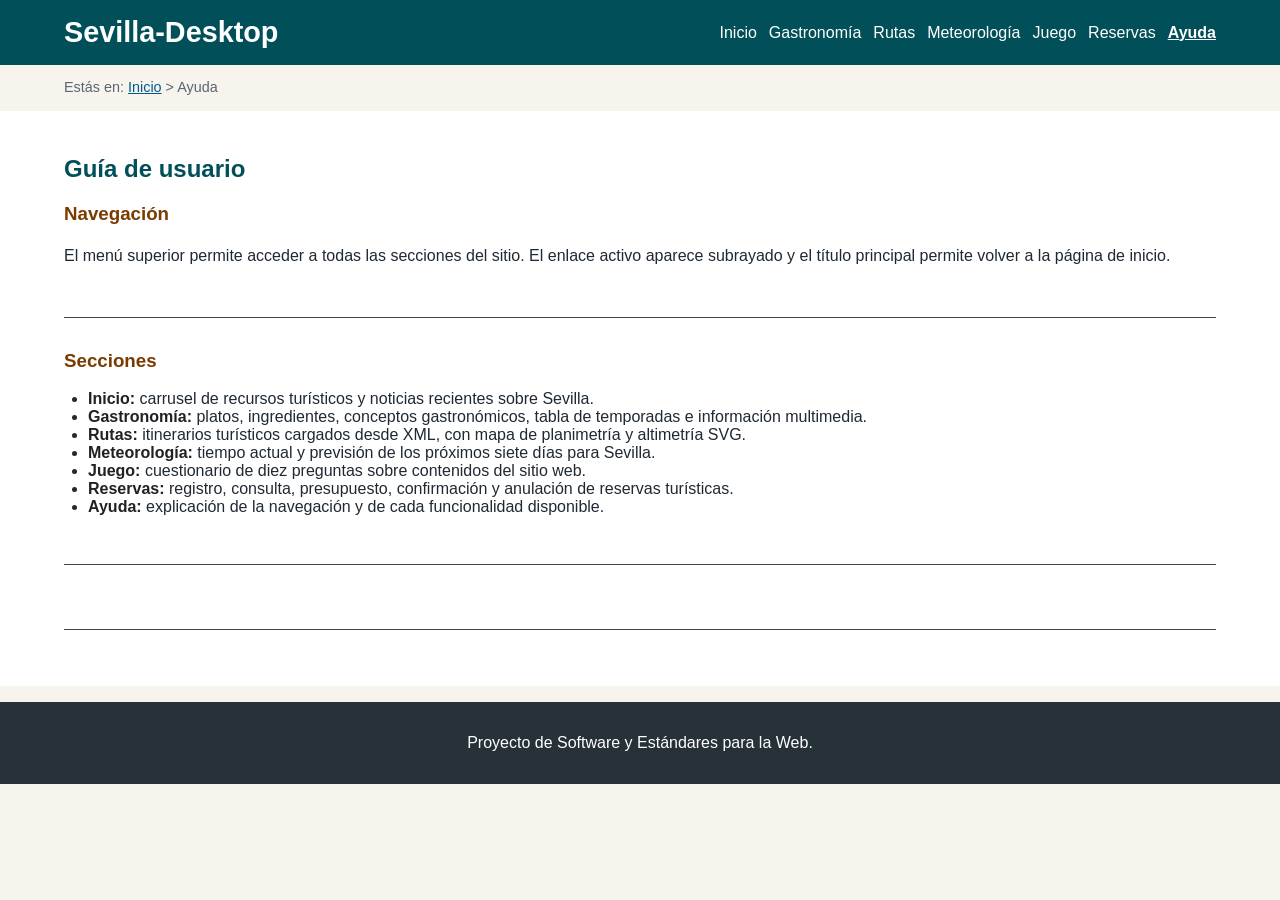
==== ayuda.html @ 7f2fc3b2 "Arreglos" ====
<!DOCTYPE HTML>
<html lang="es">
<head>
    <meta charset="UTF-8" />
    <title>Sevilla-Desktop - Ayuda</title>
    <meta name="author" content="Hugo Tejedor" />
    <meta name="description" content="Ayuda de uso del sitio web Sevilla-Desktop" />
    <meta name="keywords" content="Sevilla, ayuda, navegación, proyecto web" />
    <meta name="viewport" content="width=device-width, initial-scale=1.0" />
    <link rel="stylesheet" type="text/css" href="estilo/estilo.css" />
    <link rel="stylesheet" type="text/css" href="estilo/layout.css" />
</head>
<body>
    <header>
        <h1><a href="index.html" title="Volver a la página principal">Sevilla-Desktop</a></h1>
        <nav>
            <a href="index.html" title="Inicio">Inicio</a>
            <a href="gastronomia.html" title="Gastronomía">Gastronomía</a>
            <a href="rutas.html" title="Rutas">Rutas</a>
            <a href="meteorologia.html" title="Meteorología">Meteorología</a>
            <a href="juego.html" title="Juego">Juego</a>
            <a href="reservas.php" title="Reservas">Reservas</a>
            <a href="ayuda.html" class="activo" title="Ayuda">Ayuda</a>
        </nav>
    </header>

    <p>Estás en: <a href="index.html">Inicio</a> &gt; Ayuda</p>

    <main>
        <article>
        <section>
            <h2>Guía de usuario</h2>
            <article>
                <h3>Navegación</h3>
                <p>El menú superior permite acceder a todas las secciones del sitio. El enlace activo aparece subrayado y el título principal permite volver a la página de inicio.</p>
            </article>
            <article>
                <h3>Secciones</h3>
                <ul>
                    <li><strong>Inicio:</strong> carrusel de recursos turísticos y noticias recientes sobre Sevilla.</li>
                    <li><strong>Gastronomía:</strong> platos, ingredientes, conceptos gastronómicos, tabla de temporadas e información multimedia.</li>
                    <li><strong>Rutas:</strong> itinerarios turísticos cargados desde XML, con mapa de planimetría y altimetría SVG.</li>
                    <li><strong>Meteorología:</strong> tiempo actual y previsión de los próximos siete días para Sevilla.</li>
                    <li><strong>Juego:</strong> cuestionario de diez preguntas sobre contenidos del sitio web.</li>
                    <li><strong>Reservas:</strong> registro, consulta, presupuesto, confirmación y anulación de reservas turísticas.</li>
                    <li><strong>Ayuda:</strong> explicación de la navegación y de cada funcionalidad disponible.</li>
                </ul>
            </article>
        </section>
        </article>
    </main>

    <footer>
        <p>Proyecto de Software y Estándares para la Web.</p>
    </footer>
</body>
</html>
---- estilo/estilo.css ----
/* Especificidad: (0,0,1) */
body {
    font-family: Arial, Helvetica, sans-serif;
    background-color: #f7f3ed;
    color: #1f2933;
}

/* Especificidad: (0,0,1) */
header {
    background-color: #004f59;
    color: #ffffff;
}

/* Especificidad: (0,0,3) */
header h1 a {
    color: #ffffff;
    text-decoration: none;
}

/* Especificidad: (0,0,2) */
nav a {
    color: #ffffff;
    text-decoration: none;
}

/* Especificidad: (0,1,2). Excepción permitida para marcar el enlace activo del menú. */
nav a.activo {
    font-weight: bold;
    text-decoration: underline;
}

/* Especificidad: (0,0,2) */
body > p {
    color: #5b6670;
    font-size: 0.9em;
}

/* Especificidad: (0,0,3) */
body > p a {
    color: #005a8d;
}

/* Especificidad: (0,0,1) */
main {
    background-color: #ffffff;
    color: #1f2933;
}

/* Especificidad: (0,0,1) */
h2 {
    color: #004f59;
}

/* Especificidad: (0,0,1) */
h3 {
    color: #7a3b00;
}

/* Especificidad: (0,0,1) */
h4 {
    color: #004f59;
}

/* Especificidad: (0,0,1) */
a {
    color: #005a8d;
}

/* Especificidad: (0,0,1) */
button {
    background-color: #006d75;
    color: #ffffff;
    border: 0.12em solid #004f59;
    font: inherit;
    cursor: pointer;
}

/* Especificidad: (0,1,1) */
button:disabled {
    background-color: #6f7c82;
    color: #ffffff;
    cursor: not-allowed;
}

/* Especificidad: (0,0,1) */
table {
    border-collapse: collapse;
}

/* Especificidad: (0,0,1) */
caption {
    font-weight: bold;
}

/* Especificidad: (0,0,1) */
th {
    background-color: #004f59;
    color: #ffffff;
    border: 0.08em solid #8a949c;
}

/* Especificidad: (0,0,1) */
td {
    border: 0.08em solid #8a949c;
}

/* Especificidad: (0,0,1) */
figure {
    background-color: #eef6f4;
    color: #1f2933;
}

/* Especificidad: (0,0,1) */
figcaption {
    font-weight: bold;
}

/* Especificidad: (0,0,1) */
video {
    background-color: #000000;
    color: #ffffff;
}

/* Especificidad: (0,0,1) */
fieldset {
    border: 0.08em solid #8a949c;
}

/* Especificidad: (0,0,1) */
legend {
    font-weight: bold;
    color: #004f59;
}

/* Especificidad: (0,0,1) */
footer {
    background-color: #263238;
    color: #ffffff;
}

/* --- COLORES DE MAPAS Y SVGs --- */
/* Especificidad: (0,0,3) */
article figure:nth-of-type(1) {
    border: 0.12em solid #8a949c;
}

/* Especificidad: (0,0,3) */
article figure:nth-of-type(2) {
    border: 0.12em solid #8a949c;
    background-color: #eef6f4;
}

/* --- RESTO DE REGLAS DE CONTENIDO --- */
/* Especificidad: (0,0,2) */
article > div {
    background-color: #e6eef1;
    color: #1f2933;
    border: 0.08em solid #8a949c;
}

/* Especificidad: (0,0,3) */
article > div img {
    border: 0;
}

/* Especificidad: (0,0,3) */
article > div svg {
    background-color: rgba(255, 255, 255, 0.82);
}

/* Especificidad: (0,0,3) */
article > div p {
    background-color: #ffffff;
    color: #1f2933;
}

/* Especificidad: (0,0,3) */
section article svg {
    border: 0.08em solid #8a949c;
}

/* Especificidad: (0,0,1) */
output {
    background-color: #eef6f4;
    color: #1f2933;
    font-weight: bold;
}

/* Especificidad: (0,0,1) */
input {
    accent-color: #006d75;
}

/* Especificidad: (0,0,2) */
tbody tr {
    background-color: #ffffff;
    color: #1f2933;
}

/* Especificidad: (0,1,2) */
tbody tr:nth-child(even) {
    background-color: #eef6f4;
    color: #1f2933;
}

/* Especificidad: (0,0,3) */
article figure img {
    max-height: 20em;
}

/* Especificidad: (0,0,2) */
section > p {
    line-height: 1.55;
}

/* Especificidad: (0,0,2) */
article > p {
    line-height: 1.55;
}

/* Especificidad: (0,0,1) */
strong {
    color: #202124;
}
---- estilo/layout.css ----
/* Especificidad: (0,0,1) */
body {
    margin: 0;
}

/* Especificidad: (0,0,1) */
header {
    display: flex;
    flex-direction: row;
    justify-content: space-between;
    align-items: center;
    gap: 1rem;
    padding: 1em 5vw;
}

/* Especificidad: (0,0,2) */
header h1 {
    margin: 0;
    font-size: 1.8rem;
}

/* Especificidad: (0,0,1) */
nav {
    display: flex;
    flex-wrap: wrap;
    gap: 0.75rem;
}

/* Especificidad: (0,0,2) */
nav a {
    padding: 0.35em 0;
}

/* Especificidad: (0,0,2) */
body > p {
    margin: 1em auto 0;
    max-width: 72rem;
    padding: 0 5vw;
}

/* Especificidad: (0,0,1) */
main {
    max-width: 72rem;
    margin: 1em auto;
    padding: 1.5em 5vw;
}

/* Especificidad: (0,0,1) */
section {
    margin-bottom: 2rem;
}

/* CORRECCIÓN: Unificadas las reglas duplicadas de article en una sola declaración */
/* Especificidad: (0,0,1) */
article {
    border-bottom: 0.1em solid #222222d8;
    padding-bottom: 2em;
    margin-bottom: 2em;
}

/* Especificidad 003 */
article li img {
    display: block;
    width: 15em;
    height: auto;
    margin: 0.5em 0;
}

/* Especificidad: (0,0,1) */
figure {
    margin: 1em 0;
    padding: 1rem;
}

/* Especificidad: (0,0,2) */
figure img {
    display: block;
    max-width: 100%;
    height: auto;
    margin: 0 auto;
}

/* Especificidad: (0,0,1) */
figcaption {
    margin-top: 0.6rem;
}

/* Especificidad: (0,0,1) */
button {
    min-width: 8rem;
    margin: 0.4em 0.4em 0.4em 0;
    padding: 0.65em 1rem;
}

/* Especificidad: (0,0,1) */
table {
    width: 100%;
    margin: 1em 0;
}

/* Especificidad: (0,0,1) */
caption {
    padding: 0.6rem;
}

/* Especificidad: (0,0,1) */
th {
    padding: 0.65rem;
}

/* Especificidad: (0,0,1) */
td {
    padding: 0.65rem;
}

/* Especificidad: (0,0,1) */
video {
    display: block;
    width: 100%;
    max-width: 48rem;
    height: auto;
}

/* Especificidad: (0,0,1) */
form {
    display: grid;
    gap: 1rem;
}

/* Especificidad: (0,0,1) */
fieldset {
    margin: 0;
    padding: 1rem;
}

/* Especificidad: (0,0,1) */
label {
    display: block;
    margin: 0.45em 0;
}

/* Especificidad: (0,0,1) */
footer {
    padding: 1em 5vw;
    text-align: center;
}

/* --- REGLAS DE MAPAS Y SVGs --- */

/* CORRECCIÓN: Se unificó la regla del div del mapa y se justificó el uso de !important */
/* Especificidad (0,0,4): Contenedor interactivo hijo directo de la figura */
article figure:nth-of-type(1) > div {
    height: 25rem;
    width: 100%;
    position: relative;
    overflow: hidden;
    /* El div ya es de bloque por defecto; se mantiene así para evitar advertencias de W3C sin usar !important. */
    display: block;
}

/* Especificidad: (0,0,4) */
article figure:nth-of-type(1) > div img {
    max-width: none;
    max-height: none;
    display: inline;
    margin: 0;
    padding: 0;
    border: none;
}

/* Especificidad (0,0,3) */
article figure:nth-of-type(1) {
    width: 75%;
    margin: 1em auto;
    padding: 0;
    border: 0.12em solid #8a949c;
}

/* --- CONTENEDOR DEL SVG --- */
/* Especificidad (0,0,3) */
article figure:nth-of-type(2) {
    width: 75%;
    margin: 1em auto 3em auto;
    padding: 1rem;
    overflow-x: auto;
}

/* CORRECCIÓN: Se eliminó la declaración duplicada exacta del SVG */
/* Especificidad: (0,1,3) */
article figure:nth-of-type(2) svg {
    width: 100%;
    height: auto;
    display: block;
    overflow: visible;
}

/* --- HIJOS DIRECTOS --- */

/* Especificidad: (0,0,2) */
article > div {
    position: relative;
    display: grid;
    grid-template-columns: repeat(3, 1fr);
    overflow: hidden;
    min-height: 22rem;
    margin: 1em 0;
}

/* Especificidad: (0,0,3) */
article > div img {
    width: 100%;
    height: 100%;
}

/* Especificidad: (0,0,3) */
article > div svg {
    position: absolute;
    inset: 0;
    width: 100%;
    height: 100%;
}

/* Especificidad: (0,0,3) */
article > div p {
    position: absolute;
    left: 1rem;
    bottom: 1rem;
    margin: 0;
    padding: 0.5rem;
}

/* Especificidad: (0,0,3) */
section article svg {
    display: block;
    width: 100%;
    max-width: 56rem;
    height: auto;
    margin: 1em 0;
}

/* Especificidad: (0,0,1) */
output {
    display: block;
    padding: 1rem;
}

/* Especificidad: (0,0,2) */
section article {
    break-inside: avoid;
}

/* Especificidad: (0,0,1) */
ol {
    padding-left: 1.5rem;
}

/* Especificidad: (0,0,1) */
ul {
    padding-left: 1.5rem;
}

/* Especificidad: (0,0,1) */
dl {
    display: grid;
    grid-template-columns: 12em 1fr;
    gap: 0.5em 1rem;
}

/* Especificidad: (0,0,1) */
dt {
    font-weight: bold;
}

/* Especificidad: (0,0,1) */
dd {
    margin: 0;
}

/* Media query para tableta (45em = 720px aprox). */
@media (max-width: 45em) {
    /* Especificidad: (0,0,1) */
    header {
        flex-direction: column;
        align-items: flex-start;
    }

    /* Especificidad: (0,0,1) */
    nav {
        flex-direction: column;
    }

    /* Especificidad: (0,0,1) */
    dl {
        /* Redefinición necesaria por la media query de tableta. */
        grid-template-columns: 1fr;
    }

    /* Especificidad: (0,0,2) */
    article > div {
        /* Redefinición necesaria por la media query de tableta. */
        grid-template-columns: repeat(2, 1fr);
    }
}

/* Media query para móvil (30em = 480px aprox). */
@media (max-width: 30em) {
    /* Especificidad: (0,0,1) */
    main {
        padding: 1em 4vw;
    }

    /* Especificidad: (0,0,2) */
    article > div {
        /* Redefinición necesaria por la media query de móvil. */
        grid-template-columns: 1fr;
    }

    /* Especificidad: (0,0,1) */
    button {
        width: 100%;
    }
}
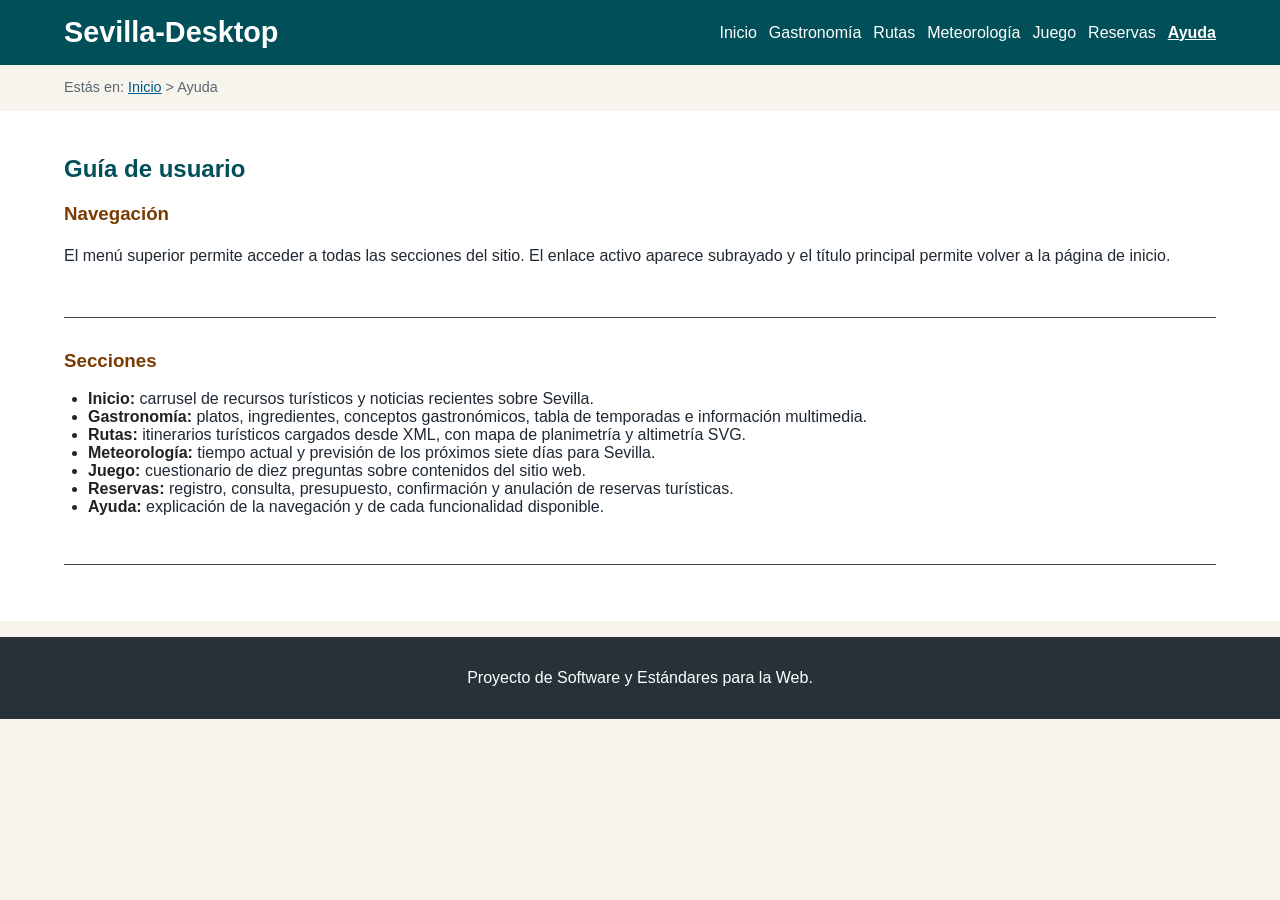
==== commit d82b51bf: "index funcional" ====
--- a/ayuda.html
+++ b/ayuda.html
@@ -9,6 +9,7 @@
     <meta name="viewport" content="width=device-width, initial-scale=1.0" />
     <link rel="stylesheet" type="text/css" href="estilo/estilo.css" />
     <link rel="stylesheet" type="text/css" href="estilo/layout.css" />
+    <link rel="icon" href="multimedia/favicon.ico">
 </head>
 <body>
     <header>
@@ -27,7 +28,7 @@
     <p>Estás en: <a href="index.html">Inicio</a> &gt; Ayuda</p>
 
     <main>
-        <article>
+
         <section>
             <h2>Guía de usuario</h2>
             <article>
@@ -47,7 +48,7 @@
                 </ul>
             </article>
         </section>
-        </article>
+
     </main>
 
     <footer>
--- a/estilo/layout.css
+++ b/estilo/layout.css
@@ -58,7 +58,7 @@
     margin-bottom: 2em;
 }
 
-/* Especificidad 003 */
+/* Especificidad (0,0,3) */
 article li img {
     display: block;
     width: 15em;
@@ -186,7 +186,7 @@
 }
 
 /* CORRECCIÓN: Se eliminó la declaración duplicada exacta del SVG */
-/* Especificidad: (0,1,3) */
+/* Especificidad: (0,0,3) */
 article figure:nth-of-type(2) svg {
     width: 100%;
     height: auto;
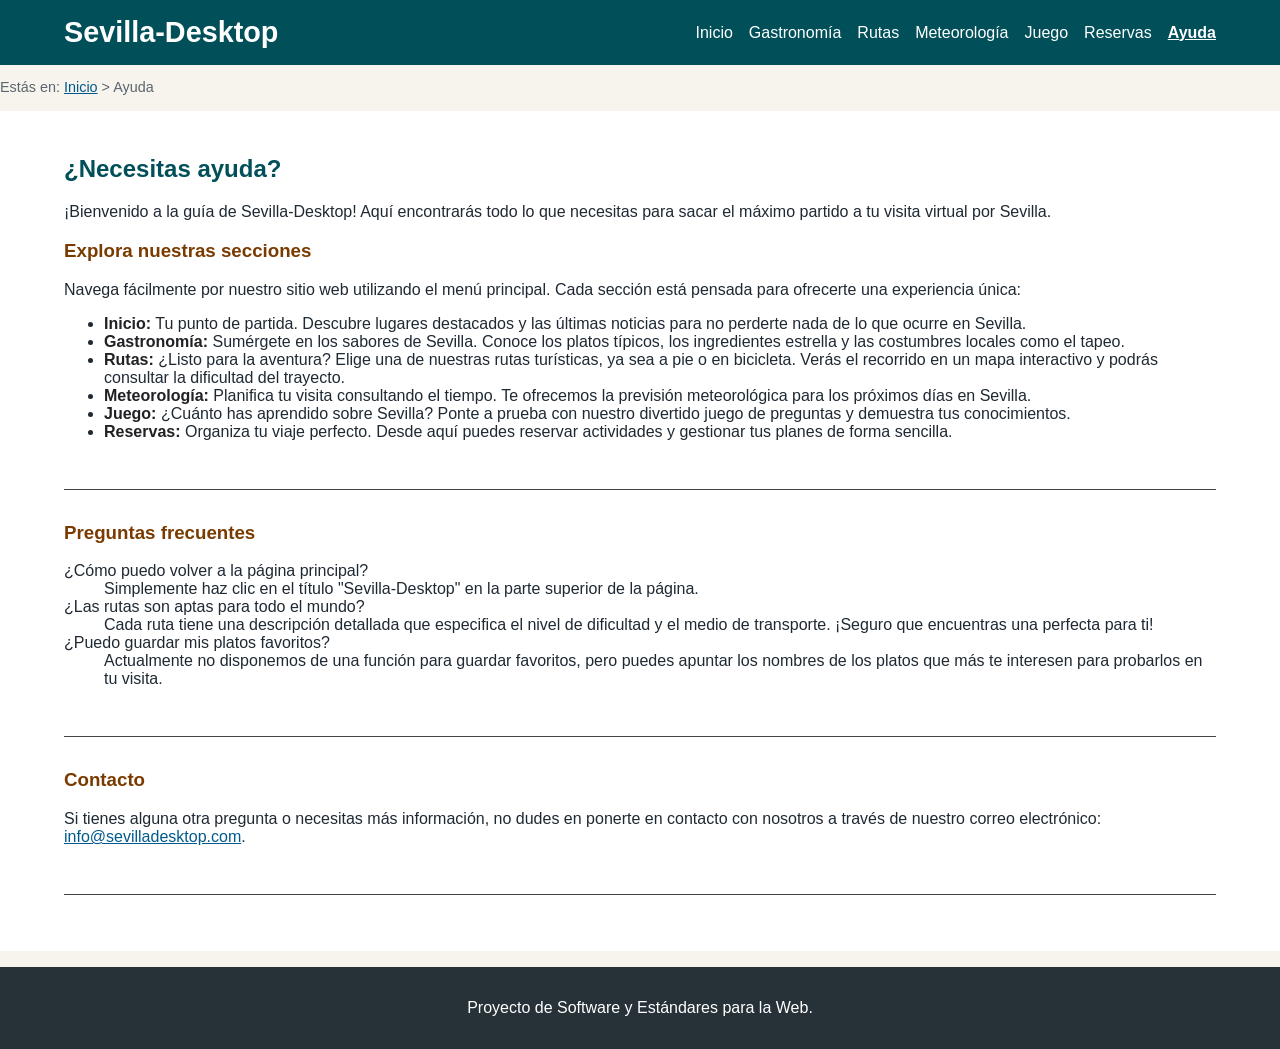
==== commit d0683d31: "estilo redimension" ====
--- a/ayuda.html
+++ b/ayuda.html
@@ -5,7 +5,7 @@
     <title>Sevilla-Desktop - Ayuda</title>
     <meta name="author" content="Hugo Tejedor" />
     <meta name="description" content="Ayuda de uso del sitio web Sevilla-Desktop" />
-    <meta name="keywords" content="Sevilla, ayuda, navegación, proyecto web" />
+    <meta name="keywords" content="Sevilla, ayuda, navegación, turismo" />
     <meta name="viewport" content="width=device-width, initial-scale=1.0" />
     <link rel="stylesheet" type="text/css" href="estilo/estilo.css" />
     <link rel="stylesheet" type="text/css" href="estilo/layout.css" />
@@ -30,22 +30,39 @@
     <main>
 
         <section>
-            <h2>Guía de usuario</h2>
+            <h2>¿Necesitas ayuda?</h2>
+            <p>¡Bienvenido a la guía de Sevilla-Desktop! Aquí encontrarás todo lo que necesitas para sacar el máximo partido a tu visita virtual por Sevilla.</p>
+
             <article>
-                <h3>Navegación</h3>
-                <p>El menú superior permite acceder a todas las secciones del sitio. El enlace activo aparece subrayado y el título principal permite volver a la página de inicio.</p>
+                <h3>Explora nuestras secciones</h3>
+                <p>Navega fácilmente por nuestro sitio web utilizando el menú principal. Cada sección está pensada para ofrecerte una experiencia única:</p>
+                <ul>
+                    <li><strong>Inicio:</strong> Tu punto de partida. Descubre lugares destacados y las últimas noticias para no perderte nada de lo que ocurre en Sevilla.</li>
+                    <li><strong>Gastronomía:</strong> Sumérgete en los sabores de Sevilla. Conoce los platos típicos, los ingredientes estrella y las costumbres locales como el tapeo.</li>
+                    <li><strong>Rutas:</strong> ¿Listo para la aventura? Elige una de nuestras rutas turísticas, ya sea a pie o en bicicleta. Verás el recorrido en un mapa interactivo y podrás consultar la dificultad del trayecto.</li>
+                    <li><strong>Meteorología:</strong> Planifica tu visita consultando el tiempo. Te ofrecemos la previsión meteorológica para los próximos días en Sevilla.</li>
+                    <li><strong>Juego:</strong> ¿Cuánto has aprendido sobre Sevilla? Ponte a prueba con nuestro divertido juego de preguntas y demuestra tus conocimientos.</li>
+                    <li><strong>Reservas:</strong> Organiza tu viaje perfecto. Desde aquí puedes reservar actividades y gestionar tus planes de forma sencilla.</li>
+                </ul>
             </article>
+
             <article>
-                <h3>Secciones</h3>
-                <ul>
-                    <li><strong>Inicio:</strong> carrusel de recursos turísticos y noticias recientes sobre Sevilla.</li>
-                    <li><strong>Gastronomía:</strong> platos, ingredientes, conceptos gastronómicos, tabla de temporadas e información multimedia.</li>
-                    <li><strong>Rutas:</strong> itinerarios turísticos cargados desde XML, con mapa de planimetría y altimetría SVG.</li>
-                    <li><strong>Meteorología:</strong> tiempo actual y previsión de los próximos siete días para Sevilla.</li>
-                    <li><strong>Juego:</strong> cuestionario de diez preguntas sobre contenidos del sitio web.</li>
-                    <li><strong>Reservas:</strong> registro, consulta, presupuesto, confirmación y anulación de reservas turísticas.</li>
-                    <li><strong>Ayuda:</strong> explicación de la navegación y de cada funcionalidad disponible.</li>
-                </ul>
+                <h3>Preguntas frecuentes</h3>
+                <dl>
+                    <dt>¿Cómo puedo volver a la página principal?</dt>
+                    <dd>Simplemente haz clic en el título "Sevilla-Desktop" en la parte superior de la página.</dd>
+
+                    <dt>¿Las rutas son aptas para todo el mundo?</dt>
+                    <dd>Cada ruta tiene una descripción detallada que especifica el nivel de dificultad y el medio de transporte. ¡Seguro que encuentras una perfecta para ti!</dd>
+
+                    <dt>¿Puedo guardar mis platos favoritos?</dt>
+                    <dd>Actualmente no disponemos de una función para guardar favoritos, pero puedes apuntar los nombres de los platos que más te interesen para probarlos en tu visita.</dd>
+                </dl>
+            </article>
+
+            <article>
+                <h3>Contacto</h3>
+                <p>Si tienes alguna otra pregunta o necesitas más información, no dudes en ponerte en contacto con nosotros a través de nuestro correo electrónico: <a href="mailto:info@sevilladesktop.com">info@sevilladesktop.com</a>.</p>
             </article>
         </section>
 
@@ -55,4 +72,4 @@
         <p>Proyecto de Software y Estándares para la Web.</p>
     </footer>
 </body>
-</html>
+</html>
--- a/estilo/estilo.css
+++ b/estilo/estilo.css
@@ -1,224 +1,162 @@
 /* Especificidad: (0,0,1) */
 body {
-    font-family: Arial, Helvetica, sans-serif;
-    background-color: #f7f3ed;
-    color: #1f2933;
+  font-family: Arial, Helvetica, sans-serif;
+  background-color: #f7f3ed;
+  color: #1f2933;
 }
 
 /* Especificidad: (0,0,1) */
 header {
-    background-color: #004f59;
-    color: #ffffff;
+  background-color: #004f59;
+  color: #ffffff;
 }
 
 /* Especificidad: (0,0,3) */
 header h1 a {
-    color: #ffffff;
-    text-decoration: none;
+  color: #ffffff; /* Advertencia W3C: Fondo heredado del elemento ancestro/body. */
+  text-decoration: none;
+}
+
+/* Especificidad: (0,0,1) */
+table {
+  border-collapse: collapse;
+  background-color: #ffffff;/* Advertencia W3C: Color heredado del elemento ancestro/body. */
+}
+
+/* Especificidad: (0,0,2) */
+td button {
+  color: #ffffff; /* Fondo heredado del elemento ancestro/body. */
+  cursor: pointer;
+  font-size: 0.9rem;
+}
+
+/* Especificidad: (0,0,1) */
+td {
+  border: 0.06em solid #ccc;
+}
+
+/* Especificidad: (0,0,1) */
+th {
+  background-color: #004f59;
+  color: #ffffff;
+  border: 0.08em solid #8a949c;
 }
 
 /* Especificidad: (0,0,2) */
 nav a {
-    color: #ffffff;
-    text-decoration: none;
+  color: #ffffff; /* Advertencia W3C: Fondo heredado del elemento ancestro/body. */
+  text-decoration: none;
 }
 
 /* Especificidad: (0,1,2). Excepción permitida para marcar el enlace activo del menú. */
 nav a.activo {
-    font-weight: bold;
-    text-decoration: underline;
+  font-weight: bold;
+  text-decoration: underline;
 }
 
 /* Especificidad: (0,0,2) */
 body > p {
-    color: #5b6670;
-    font-size: 0.9em;
+  color: #5b6670; /* Advertencia W3C: Fondo heredado del elemento ancestro/body. */
+  font-size: 0.9em;
 }
 
 /* Especificidad: (0,0,3) */
 body > p a {
-    color: #005a8d;
+  color: #005a8d; /* Advertencia W3C: Fondo heredado del elemento ancestro/body. */
 }
 
 /* Especificidad: (0,0,1) */
 main {
-    background-color: #ffffff;
-    color: #1f2933;
+  background-color: #ffffff;
+  color: #1f2933;
 }
 
 /* Especificidad: (0,0,1) */
 h2 {
-    color: #004f59;
+  color: #004f59; /* Advertencia W3C: Fondo heredado del elemento ancestro/body. */
 }
 
 /* Especificidad: (0,0,1) */
 h3 {
-    color: #7a3b00;
+  color: #7a3b00; /* Advertencia W3C: Fondo heredado del elemento ancestro/body.. */
 }
 
 /* Especificidad: (0,0,1) */
 h4 {
-    color: #004f59;
+  color: #004f59; /* Advertencia W3C: Fondo heredado del elemento ancestro/body.. */
 }
 
 /* Especificidad: (0,0,1) */
 a {
-    color: #005a8d;
+  color: #005a8d; /* Advertencia W3C: Fondo heredado del elemento ancestro/body.. */
 }
 
 /* Especificidad: (0,0,1) */
 button {
-    background-color: #006d75;
-    color: #ffffff;
-    border: 0.12em solid #004f59;
-    font: inherit;
-    cursor: pointer;
+  background-color: #006d75;
+  color: #ffffff;
+  border: 0.12em solid #004f59;
+  font: inherit;
+  cursor: pointer;
 }
 
 /* Especificidad: (0,1,1) */
 button:disabled {
-    background-color: #6f7c82;
-    color: #ffffff;
-    cursor: not-allowed;
+  background-color: #6f7c82; /* Advertencia W3C: Color heredado del elemento ancestro/body.. */
+  cursor: not-allowed;
 }
 
 /* Especificidad: (0,0,1) */
-table {
-    border-collapse: collapse;
+select {
+  font-family: inherit;
+  font-size: 0.9rem; /* Tamaño fluido usando rem */
+}
+
+/* Especificidad: (0,0,1) */
+figure {
+  background-color: #eef6f4;
+  color: #1f2933;
+}
+
+/* Especificidad: (0,0,1) */
+figcaption {
+  font-weight: bold;
 }
 
 /* Especificidad: (0,0,1) */
 caption {
-    font-weight: bold;
-}
-
-/* Especificidad: (0,0,1) */
-th {
-    background-color: #004f59;
-    color: #ffffff;
-    border: 0.08em solid #8a949c;
-}
-
-/* Especificidad: (0,0,1) */
-td {
-    border: 0.08em solid #8a949c;
-}
-
-/* Especificidad: (0,0,1) */
-figure {
-    background-color: #eef6f4;
-    color: #1f2933;
-}
-
-/* Especificidad: (0,0,1) */
-figcaption {
-    font-weight: bold;
-}
-
-/* Especificidad: (0,0,1) */
-video {
-    background-color: #000000;
-    color: #ffffff;
+  font-weight: bold;
 }
 
 /* Especificidad: (0,0,1) */
 fieldset {
-    border: 0.08em solid #8a949c;
+  border: 0.08em solid #8a949c;
 }
 
 /* Especificidad: (0,0,1) */
 legend {
-    font-weight: bold;
-    color: #004f59;
+  font-weight: bold;
+  color: #004f59; /* Advertencia W3C: Fondo heredado del elemento ancestro/body.. */
 }
 
 /* Especificidad: (0,0,1) */
 footer {
-    background-color: #263238;
-    color: #ffffff;
-}
-
-/* --- COLORES DE MAPAS Y SVGs --- */
-/* Especificidad: (0,0,3) */
-article figure:nth-of-type(1) {
-    border: 0.12em solid #8a949c;
-}
-
-/* Especificidad: (0,0,3) */
-article figure:nth-of-type(2) {
-    border: 0.12em solid #8a949c;
-    background-color: #eef6f4;
-}
-
-/* --- RESTO DE REGLAS DE CONTENIDO --- */
-/* Especificidad: (0,0,2) */
-article > div {
-    background-color: #e6eef1;
-    color: #1f2933;
-    border: 0.08em solid #8a949c;
-}
-
-/* Especificidad: (0,0,3) */
-article > div img {
-    border: 0;
-}
-
-/* Especificidad: (0,0,3) */
-article > div svg {
-    background-color: rgba(255, 255, 255, 0.82);
-}
-
-/* Especificidad: (0,0,3) */
-article > div p {
-    background-color: #ffffff;
-    color: #1f2933;
-}
-
-/* Especificidad: (0,0,3) */
-section article svg {
-    border: 0.08em solid #8a949c;
-}
-
-/* Especificidad: (0,0,1) */
-output {
-    background-color: #eef6f4;
-    color: #1f2933;
-    font-weight: bold;
-}
-
-/* Especificidad: (0,0,1) */
-input {
-    accent-color: #006d75;
-}
-
-/* Especificidad: (0,0,2) */
-tbody tr {
-    background-color: #ffffff;
-    color: #1f2933;
+  background-color: #263238;
+  color: #ffffff;
 }
 
 /* Especificidad: (0,1,2) */
 tbody tr:nth-child(even) {
-    background-color: #eef6f4;
-    color: #1f2933;
-}
-
-/* Especificidad: (0,0,3) */
-article figure img {
-    max-height: 20em;
-}
-
-/* Especificidad: (0,0,2) */
-section > p {
-    line-height: 1.55;
-}
-
-/* Especificidad: (0,0,2) */
-article > p {
-    line-height: 1.55;
+  background-color: #eef6f4; /* Advertencia W3C: Color heredado del elemento ancestro/body.. */
 }
 
 /* Especificidad: (0,0,1) */
 strong {
-    color: #202124;
-}+  color: #202124; /* Advertencia W3C: Fondo heredado del elemento ancestro/body.. */
+}
+
+/* Especificidad: (0,0,1) */
+article {
+  border-bottom: 0.1em solid #222222d8;
+}
+
--- a/estilo/layout.css
+++ b/estilo/layout.css
@@ -1,322 +1,230 @@
 /* Especificidad: (0,0,1) */
 body {
-    margin: 0;
+  margin: 0;
 }
 
 /* Especificidad: (0,0,1) */
 header {
-    display: flex;
-    flex-direction: row;
-    justify-content: space-between;
-    align-items: center;
-    gap: 1rem;
-    padding: 1em 5vw;
+  display: flex;
+  flex-direction: row;
+  justify-content: space-between;
+  align-items: center;
+  gap: 1rem;
+  padding: 1em 5vw;
 }
 
 /* Especificidad: (0,0,2) */
 header h1 {
-    margin: 0;
-    font-size: 1.8rem;
+  margin: 0;
+  font-size: 1.8rem;
 }
 
 /* Especificidad: (0,0,1) */
 nav {
-    display: flex;
-    flex-wrap: wrap;
-    gap: 0.75rem;
-}
-
-/* Especificidad: (0,0,2) */
-nav a {
-    padding: 0.35em 0;
-}
-
-/* Especificidad: (0,0,2) */
-body > p {
-    margin: 1em auto 0;
-    max-width: 72rem;
-    padding: 0 5vw;
+  display: flex;
+  flex-direction: row;
+  gap: 1rem;
+}
+
+/* Especificidad: (0,0,1) */
+form {
+  display: grid;
+  /* Creamos 2 columnas idénticas para pantallas grandes */
+  grid-template-columns: repeat(2, 1fr);
+  gap: 1.5rem;
+  align-items: start; /* Evita que las cajas se estiren para igualar a la más alta de su fila */
+}
+
+/* Especificidad: (0,0,2) */
+/* El texto de "Responde las diez preguntas" y el botón final deben ocupar todo el ancho, no quedarse en una columna */
+form > p,
+form > button {
+  grid-column: 1 / -1;
 }
 
 /* Especificidad: (0,0,1) */
 main {
-    max-width: 72rem;
-    margin: 1em auto;
-    padding: 1.5em 5vw;
-}
-
-/* Especificidad: (0,0,1) */
-section {
-    margin-bottom: 2rem;
-}
-
-/* CORRECCIÓN: Unificadas las reglas duplicadas de article en una sola declaración */
+  max-width: 72rem;
+  margin: 1em auto;
+  padding: 1.5em 5vw;
+}
+
+/* Especificidad: (0,0,3) */
+/* Contenedor que evita el scroll horizontal de la página */
+main section div {
+  width: 100%;
+  overflow-x: auto;
+}
+
 /* Especificidad: (0,0,1) */
 article {
-    border-bottom: 0.1em solid #222222d8;
-    padding-bottom: 2em;
-    margin-bottom: 2em;
-}
-
-/* Especificidad (0,0,3) */
+  padding-bottom: 2em;
+  margin-bottom: 2em;
+}
+
+/* Especificidad: (0,0,1) */
+figure {
+  margin: 1em 0;
+  padding: 1rem;
+}
+
+/* Especificidad: (0,0,2) */
+figure img {
+  display: block;
+  max-width: 100%;
+  height: auto;
+  margin: 0 auto;
+}
+
+/* Especificidad: (0,0,3) */
+/* Control restrictivo para las imágenes dinámicas de las rutas */
 article li img {
     display: block;
-    width: 15em;
+    max-width: 100%;
+    width: 25em;
     height: auto;
-    margin: 0.5em 0;
-}
-
-/* Especificidad: (0,0,1) */
-figure {
-    margin: 1em 0;
-    padding: 1rem;
-}
-
-/* Especificidad: (0,0,2) */
-figure img {
-    display: block;
-    max-width: 100%;
-    height: auto;
-    margin: 0 auto;
-}
-
-/* Especificidad: (0,0,1) */
-figcaption {
-    margin-top: 0.6rem;
-}
-
-/* Especificidad: (0,0,1) */
-button {
-    min-width: 8rem;
-    margin: 0.4em 0.4em 0.4em 0;
-    padding: 0.65em 1rem;
-}
-
-/* Especificidad: (0,0,1) */
-table {
-    width: 100%;
-    margin: 1em 0;
-}
-
-/* Especificidad: (0,0,1) */
-caption {
-    padding: 0.6rem;
-}
-
-/* Especificidad: (0,0,1) */
-th {
-    padding: 0.65rem;
-}
-
-/* Especificidad: (0,0,1) */
-td {
-    padding: 0.65rem;
-}
-
-/* Especificidad: (0,0,1) */
+    margin: 0.8em 0 1.5em 0;
+}
+
+/* Especificidad: (0,0,1) */
+/* REGLA DE ORO RESPONSIVA PARA VÍDEO: Contención y proporción */
 video {
     display: block;
     width: 100%;
-    max-width: 48rem;
+    max-width: 45em;
     height: auto;
-}
-
-/* Especificidad: (0,0,1) */
-form {
-    display: grid;
-    gap: 1rem;
+    margin: 1.5em auto;
+    border-radius: 0.3em;
 }
 
 /* Especificidad: (0,0,1) */
 fieldset {
-    margin: 0;
-    padding: 1rem;
+  display: flex;
+  flex-direction: row;
+  flex-wrap: wrap; /* Mismo comportamiento que el nav: si no caben, bajan de línea */
+  gap: 1rem;
+  margin: 0;
+  padding: 1rem;
+}
+
+/* Especificidad: (0,0,1) */
+legend {
+  width: 100%; /* CRÍTICO: Obliga a que la pregunta ocupe toda la parte superior y empuje las respuestas abajo */
 }
 
 /* Especificidad: (0,0,1) */
 label {
-    display: block;
-    margin: 0.45em 0;
+  display: flex; /* Alinea el circulito (radio) con el texto perfectamente en el centro */
+  align-items: center;
+  gap: 0.4em; /* Espacio entre el radio y la palabra */
+  padding: 0.5em 0.8em; /* Le da cuerpo al bloque para que sea fácil de hacer clic */
+}
+
+/* Especificidad: (0,0,1) */
+table {
+  width: 100%;
+  margin: 1em 0;
+  table-layout: fixed; /* OBLIGATORIO: Evita que la tabla empuje el layout */
+}
+
+/* Especificidad: (0,0,1) */
+td {
+  white-space: nowrap; /* Mantiene la integridad en celdas pequeñas */
+  overflow: hidden;
+  text-overflow: ellipsis; /* Corta texto largo con ... */
+  min-width: 3em;
+}
+
+/* Especificidad: (0,0,1) */
+th,
+td {
+  padding: 0.5rem;
+  text-align: left;
+}
+
+/* Especificidad: (0,0,2) */
+td button {
+  width: 100%;
+  padding: 0.5em;
+  box-sizing: border-box;
 }
 
 /* Especificidad: (0,0,1) */
 footer {
-    padding: 1em 5vw;
-    text-align: center;
-}
-
-/* --- REGLAS DE MAPAS Y SVGs --- */
-
-/* CORRECCIÓN: Se unificó la regla del div del mapa y se justificó el uso de !important */
-/* Especificidad (0,0,4): Contenedor interactivo hijo directo de la figura */
-article figure:nth-of-type(1) > div {
-    height: 25rem;
-    width: 100%;
-    position: relative;
-    overflow: hidden;
-    /* El div ya es de bloque por defecto; se mantiene así para evitar advertencias de W3C sin usar !important. */
-    display: block;
-}
-
-/* Especificidad: (0,0,4) */
-article figure:nth-of-type(1) > div img {
-    max-width: none;
-    max-height: none;
-    display: inline;
-    margin: 0;
-    padding: 0;
-    border: none;
-}
-
-/* Especificidad (0,0,3) */
-article figure:nth-of-type(1) {
-    width: 75%;
-    margin: 1em auto;
-    padding: 0;
-    border: 0.12em solid #8a949c;
-}
-
-/* --- CONTENEDOR DEL SVG --- */
-/* Especificidad (0,0,3) */
-article figure:nth-of-type(2) {
-    width: 75%;
-    margin: 1em auto 3em auto;
-    padding: 1rem;
-    overflow-x: auto;
-}
-
-/* CORRECCIÓN: Se eliminó la declaración duplicada exacta del SVG */
-/* Especificidad: (0,0,3) */
-article figure:nth-of-type(2) svg {
-    width: 100%;
-    height: auto;
-    display: block;
-    overflow: visible;
-}
-
-/* --- HIJOS DIRECTOS --- */
-
-/* Especificidad: (0,0,2) */
-article > div {
-    position: relative;
-    display: grid;
-    grid-template-columns: repeat(3, 1fr);
-    overflow: hidden;
-    min-height: 22rem;
-    margin: 1em 0;
-}
-
-/* Especificidad: (0,0,3) */
-article > div img {
-    width: 100%;
-    height: 100%;
-}
-
-/* Especificidad: (0,0,3) */
-article > div svg {
-    position: absolute;
-    inset: 0;
-    width: 100%;
-    height: 100%;
-}
-
-/* Especificidad: (0,0,3) */
-article > div p {
-    position: absolute;
-    left: 1rem;
-    bottom: 1rem;
-    margin: 0;
-    padding: 0.5rem;
-}
-
-/* Especificidad: (0,0,3) */
-section article svg {
-    display: block;
-    width: 100%;
-    max-width: 56rem;
-    height: auto;
-    margin: 1em 0;
-}
-
-/* Especificidad: (0,0,1) */
-output {
-    display: block;
-    padding: 1rem;
-}
-
-/* Especificidad: (0,0,2) */
-section article {
-    break-inside: avoid;
-}
-
-/* Especificidad: (0,0,1) */
-ol {
-    padding-left: 1.5rem;
-}
-
-/* Especificidad: (0,0,1) */
-ul {
-    padding-left: 1.5rem;
-}
-
-/* Especificidad: (0,0,1) */
-dl {
-    display: grid;
-    grid-template-columns: 12em 1fr;
-    gap: 0.5em 1rem;
-}
-
-/* Especificidad: (0,0,1) */
-dt {
-    font-weight: bold;
-}
-
-/* Especificidad: (0,0,1) */
-dd {
-    margin: 0;
-}
-
-/* Media query para tableta (45em = 720px aprox). */
+  padding: 1em 5vw;
+  text-align: center;
+}
+
+/* Especificidad: (0,0,1) */
+select {
+  width: 100%; /* Ocupará el ancho disponible de su contenedor (el label o el form) */
+  max-width: 100%; /* Medida de seguridad vital contra desbordamientos */
+  padding: 0.5em;
+  box-sizing: border-box; /* Evita que el padding sume tamaño extra y rompa el 100% */
+  white-space: nowrap;
+  overflow: hidden;
+  text-overflow: ellipsis; /* Si seleccionas una muy larga, mostrará "Degustación de tapas..." */
+}
+/* Media query para tableta (45em = 720px aprox) - RECUPERADA */
 @media (max-width: 45em) {
-    /* Especificidad: (0,0,1) */
-    header {
-        flex-direction: column;
-        align-items: flex-start;
-    }
-
-    /* Especificidad: (0,0,1) */
-    nav {
-        flex-direction: column;
-    }
-
-    /* Especificidad: (0,0,1) */
-    dl {
-        /* Redefinición necesaria por la media query de tableta. */
-        grid-template-columns: 1fr;
-    }
-
-    /* Especificidad: (0,0,2) */
-    article > div {
-        /* Redefinición necesaria por la media query de tableta. */
-        grid-template-columns: repeat(2, 1fr);
-    }
+  /* Especificidad: (0,0,1) */
+  header {
+    flex-direction: column; /* W3C Warning: Redefinición justificada por el uso de media queries para garantizar la adaptabilidad. */
+    align-items: flex-start; /* W3C Warning: Redefinición justificada por el uso de media queries para garantizar la adaptabilidad. */
+  }
+
+  /* Especificidad: (0,0,1) */
+  nav {
+    flex-direction: column; /* W3C Warning: Redefinición justificada por el uso de media queries para garantizar la adaptabilidad. */ /* LA RESTRICCIÓN: Navegación en columna */
+    width: 100%; /* Asegura que no se desborde */
+  }
+
+  /* Especificidad: (0,0,1) */
+  form {
+    /* Obligamos a que pase a 1 sola columna */
+    grid-template-columns: 1fr; /* W3C Warning: Redefinición justificada por el uso de media queries para garantizar la adaptabilidad. */
+  }
+
+  /* Especificidad: (0,0,1) */
+  fieldset {
+    flex-direction: column; /* W3C Warning: Redefinición justificada por el uso de media queries para garantizar la adaptabilidad. */ /* Apila las respuestas una debajo de otra en móvil/tableta */
+    gap: 0.5rem; /* W3C Warning: Redefinición justificada por el uso de media queries para garantizar la adaptabilidad. */ /* Reducimos un poco el hueco entre ellas en móvil */
+  }
+
+  /* Especificidad: (0,0,2) */
+  nav a {
+    display: block; /* Mejora la usabilidad en móvil: toda la línea es clickable */
+    padding: 0.5em 0;
+  }
+
+  /* Especificidad: (0,0,1) */
+  dl {
+    grid-template-columns: 1fr;
+  }
+
+  /* Especificidad: (0,0,2) */
+  article > div {
+    grid-template-columns: repeat(2, 1fr); /* W3C Warning: Redefinición justificada por el uso de media queries para garantizar la adaptabilidad. */
+  }
 }
 
 /* Media query para móvil (30em = 480px aprox). */
 @media (max-width: 30em) {
-    /* Especificidad: (0,0,1) */
-    main {
-        padding: 1em 4vw;
-    }
-
-    /* Especificidad: (0,0,2) */
-    article > div {
-        /* Redefinición necesaria por la media query de móvil. */
-        grid-template-columns: 1fr;
-    }
-
-    /* Especificidad: (0,0,1) */
-    button {
-        width: 100%;
-    }
-}+  /* Especificidad: (0,0,1) */
+  button {
+    width: 100%; /* W3C Warning: Redefinición justificada por el uso de media queries para garantizar la adaptabilidad. */
+  }
+
+  /* Media query para asegurar que en móviles muy pequeños el botón no desaparezca */
+  /* Especificidad: (0,0,2) */
+  td button {
+    padding: 0.3em 0.1em; /* W3C Warning: Redefinición justificada por el uso de media queries para garantizar la adaptabilidad. */
+  }
+
+  /* Reducimos padding en móviles para ganar espacio */
+  /* Especificidad: (0,0,1) */
+  th,
+  td {
+    padding: 0.2em; /* W3C Warning: Redefinición justificada por el uso de media queries para garantizar la adaptabilidad. */
+  }
+}
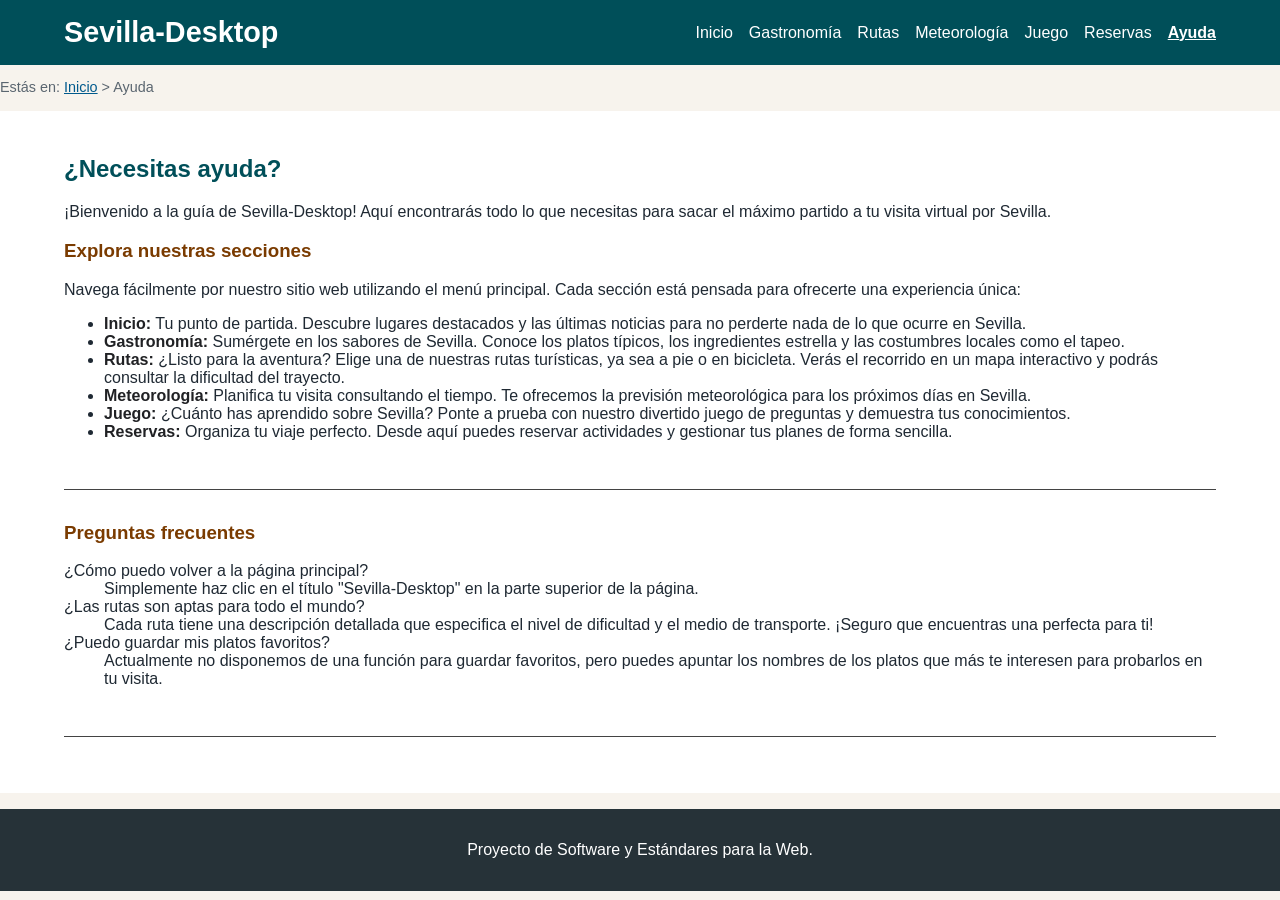
==== commit 1609b32e: "estilo redimension" ====
--- a/ayuda.html
+++ b/ayuda.html
@@ -60,10 +60,7 @@
                 </dl>
             </article>
 
-            <article>
-                <h3>Contacto</h3>
-                <p>Si tienes alguna otra pregunta o necesitas más información, no dudes en ponerte en contacto con nosotros a través de nuestro correo electrónico: <a href="mailto:info@sevilladesktop.com">info@sevilladesktop.com</a>.</p>
-            </article>
+
         </section>
 
     </main>
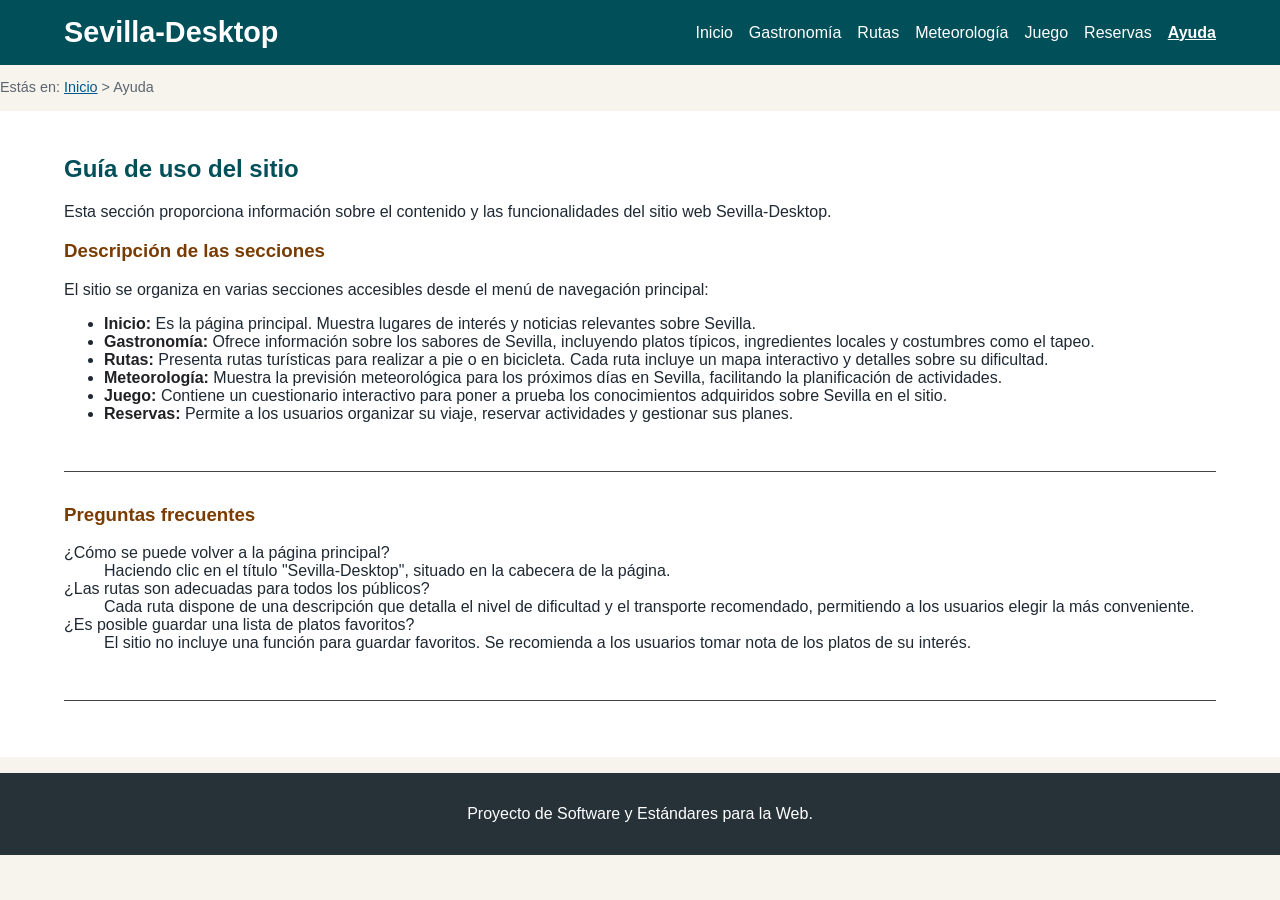
==== commit 57e97a68: "estilo redimension" ====
--- a/ayuda.html
+++ b/ayuda.html
@@ -30,36 +30,35 @@
     <main>
 
         <section>
-            <h2>¿Necesitas ayuda?</h2>
-            <p>¡Bienvenido a la guía de Sevilla-Desktop! Aquí encontrarás todo lo que necesitas para sacar el máximo partido a tu visita virtual por Sevilla.</p>
+            <h2>Guía de uso del sitio</h2>
+            <p>Esta sección proporciona información sobre el contenido y las funcionalidades del sitio web Sevilla-Desktop.</p>
 
             <article>
-                <h3>Explora nuestras secciones</h3>
-                <p>Navega fácilmente por nuestro sitio web utilizando el menú principal. Cada sección está pensada para ofrecerte una experiencia única:</p>
+                <h3>Descripción de las secciones</h3>
+                <p>El sitio se organiza en varias secciones accesibles desde el menú de navegación principal:</p>
                 <ul>
-                    <li><strong>Inicio:</strong> Tu punto de partida. Descubre lugares destacados y las últimas noticias para no perderte nada de lo que ocurre en Sevilla.</li>
-                    <li><strong>Gastronomía:</strong> Sumérgete en los sabores de Sevilla. Conoce los platos típicos, los ingredientes estrella y las costumbres locales como el tapeo.</li>
-                    <li><strong>Rutas:</strong> ¿Listo para la aventura? Elige una de nuestras rutas turísticas, ya sea a pie o en bicicleta. Verás el recorrido en un mapa interactivo y podrás consultar la dificultad del trayecto.</li>
-                    <li><strong>Meteorología:</strong> Planifica tu visita consultando el tiempo. Te ofrecemos la previsión meteorológica para los próximos días en Sevilla.</li>
-                    <li><strong>Juego:</strong> ¿Cuánto has aprendido sobre Sevilla? Ponte a prueba con nuestro divertido juego de preguntas y demuestra tus conocimientos.</li>
-                    <li><strong>Reservas:</strong> Organiza tu viaje perfecto. Desde aquí puedes reservar actividades y gestionar tus planes de forma sencilla.</li>
+                    <li><strong>Inicio:</strong> Es la página principal. Muestra lugares de interés y noticias relevantes sobre Sevilla.</li>
+                    <li><strong>Gastronomía:</strong> Ofrece información sobre los sabores de Sevilla, incluyendo platos típicos, ingredientes locales y costumbres como el tapeo.</li>
+                    <li><strong>Rutas:</strong> Presenta rutas turísticas para realizar a pie o en bicicleta. Cada ruta incluye un mapa interactivo y detalles sobre su dificultad.</li>
+                    <li><strong>Meteorología:</strong> Muestra la previsión meteorológica para los próximos días en Sevilla, facilitando la planificación de actividades.</li>
+                    <li><strong>Juego:</strong> Contiene un cuestionario interactivo para poner a prueba los conocimientos adquiridos sobre Sevilla en el sitio.</li>
+                    <li><strong>Reservas:</strong> Permite a los usuarios organizar su viaje, reservar actividades y gestionar sus planes.</li>
                 </ul>
             </article>
 
             <article>
                 <h3>Preguntas frecuentes</h3>
                 <dl>
-                    <dt>¿Cómo puedo volver a la página principal?</dt>
-                    <dd>Simplemente haz clic en el título "Sevilla-Desktop" en la parte superior de la página.</dd>
+                    <dt>¿Cómo se puede volver a la página principal?</dt>
+                    <dd>Haciendo clic en el título "Sevilla-Desktop", situado en la cabecera de la página.</dd>
 
-                    <dt>¿Las rutas son aptas para todo el mundo?</dt>
-                    <dd>Cada ruta tiene una descripción detallada que especifica el nivel de dificultad y el medio de transporte. ¡Seguro que encuentras una perfecta para ti!</dd>
+                    <dt>¿Las rutas son adecuadas para todos los públicos?</dt>
+                    <dd>Cada ruta dispone de una descripción que detalla el nivel de dificultad y el transporte recomendado, permitiendo a los usuarios elegir la más conveniente.</dd>
 
-                    <dt>¿Puedo guardar mis platos favoritos?</dt>
-                    <dd>Actualmente no disponemos de una función para guardar favoritos, pero puedes apuntar los nombres de los platos que más te interesen para probarlos en tu visita.</dd>
+                    <dt>¿Es posible guardar una lista de platos favoritos?</dt>
+                    <dd>El sitio no incluye una función para guardar favoritos. Se recomienda a los usuarios tomar nota de los platos de su interés.</dd>
                 </dl>
             </article>
-
 
         </section>
 
